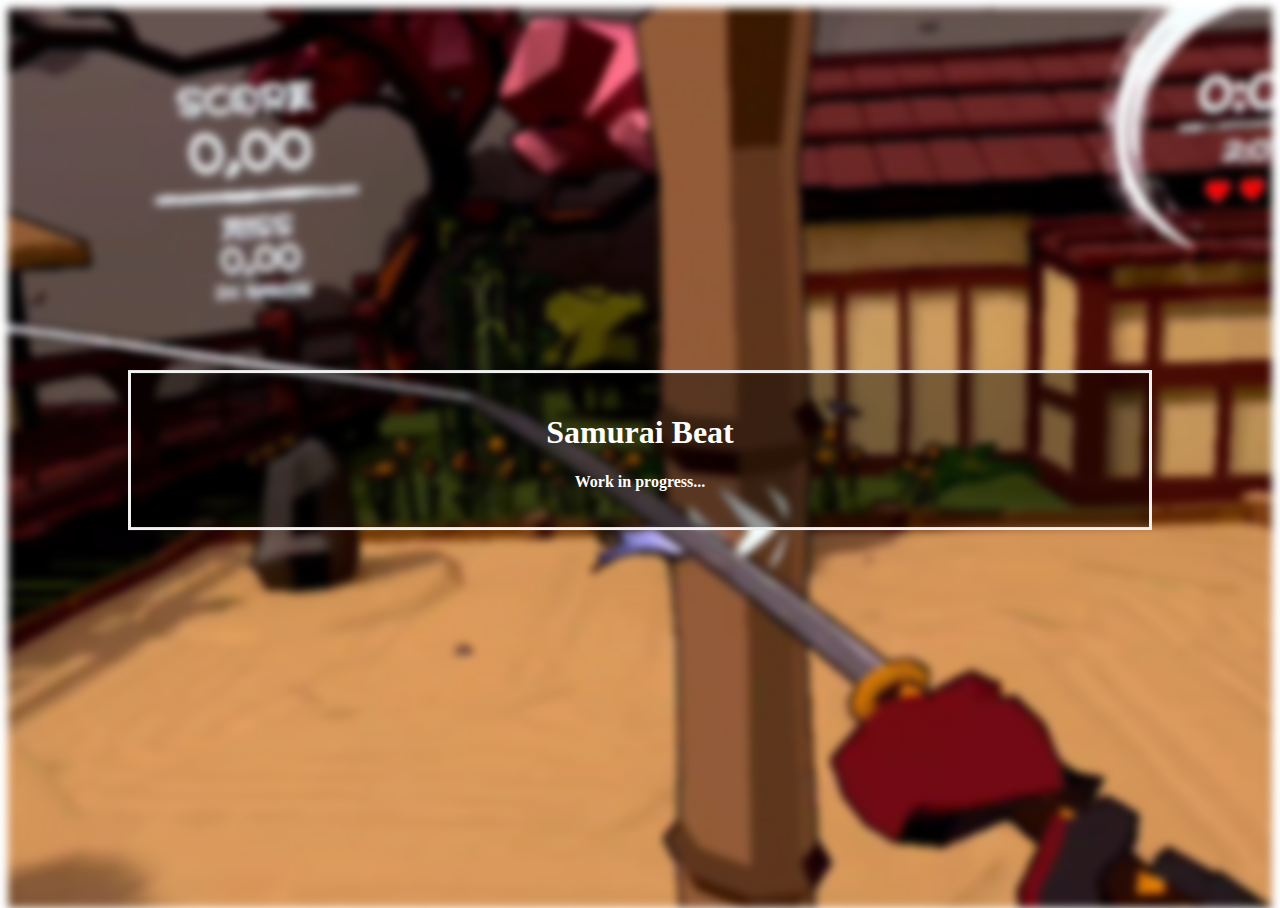
==== index.html @ 58a2ad7b "Add bootsrap" ====
<!DOCTYPE html>
<html lang="en">

<head>
    <meta charset="UTF-8" />
    <meta http-equiv="X-UA-Compatible" content="IE=edge" />
    <meta name="viewport" content="width=device-width, initial-scale=1.0" />
    <title>Samurai Beat</title>
    <meta name="title" content="Samurai Beat y">
    <meta name="description" content="Samurai Beat">
    <link href="https://cdn.jsdelivr.net/npm/bootstrap@5.3.0/dist/css/bootstrap.min.css" rel="stylesheet" integrity="sha384-9ndCyUaIbzAi2FUVXJi0CjmCapSmO7SnpJef0486qhLnuZ2cdeRhO02iuK6FUUVM" crossorigin="anonymous">
    <head>
        <title>Work in Progress</title>
        <link rel="stylesheet" type="text/css" href="css/index.css">
    </head>

<body>
    <div class="bg-image"></div>
    <div class="bg-text">
        <h1>Samurai Beat</h1>
        <p>Work in progress...</p>
    </div>
    <script src="https://cdn.jsdelivr.net/npm/bootstrap@5.3.0/dist/js/bootstrap.bundle.min.js" integrity="sha384-geWF76RCwLtnZ8qwWowPQNguL3RmwHVBC9FhGdlKrxdiJJigb/j/68SIy3Te4Bkz" crossorigin="anonymous"></script>
</body>

</html>
---- css/index.css ----
body,
html {
    height: 100%;
}

* {
    box-sizing: border-box;
}

.bg-image {
    height: 100%;
    filter: blur(4px);
    background-size: cover;
    -webkit-filter: blur(4px);
    background-position: center;
    background-repeat: no-repeat;
    background-image: url("/images/ScreenShot1.png");
}

.bg-text {
    top: 50%;
    left: 50%;
    z-index: 2;
    width: 80%;
    padding: 20px;
    color: white;
    font-weight: bold;
    text-align: center;
    position: absolute;
    border: 3px solid #f1f1f1;
    background-color: rgb(0, 0, 0);
    transform: translate(-50%, -50%);
    background-color: rgba(0, 0, 0, 0.4);
}
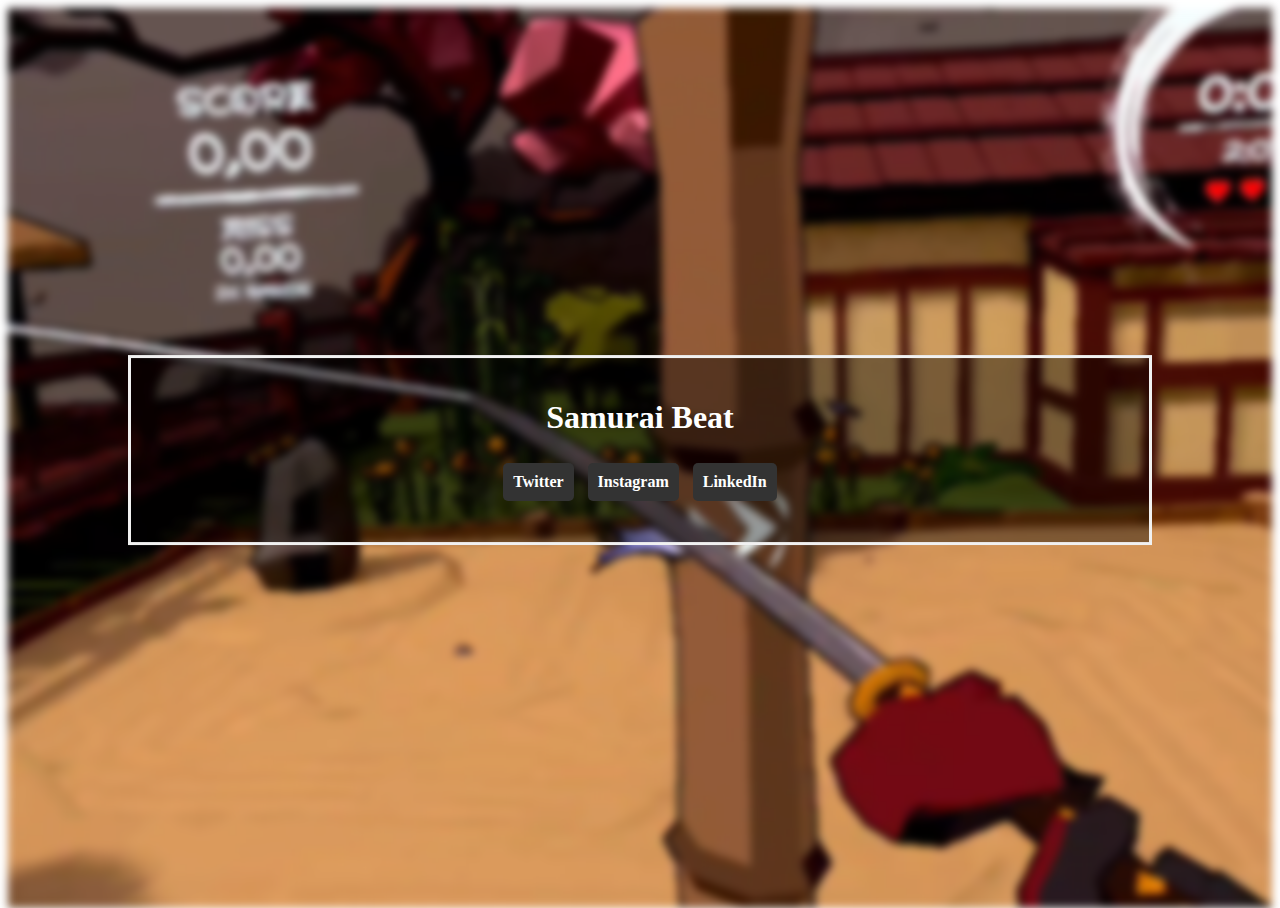
==== commit ab3e08d1: "Social media landing page" ====
--- a/index.html
+++ b/index.html
@@ -10,7 +10,7 @@
     <meta name="description" content="Samurai Beat">
     <link href="https://cdn.jsdelivr.net/npm/bootstrap@5.3.0/dist/css/bootstrap.min.css" rel="stylesheet" integrity="sha384-9ndCyUaIbzAi2FUVXJi0CjmCapSmO7SnpJef0486qhLnuZ2cdeRhO02iuK6FUUVM" crossorigin="anonymous">
     <head>
-        <title>Work in Progress</title>
+        <title>Samurai Beat</title>
         <link rel="stylesheet" type="text/css" href="css/index.css">
     </head>
 
@@ -18,8 +18,16 @@
     <div class="bg-image"></div>
     <div class="bg-text">
         <h1>Samurai Beat</h1>
-        <p>Work in progress...</p>
-    </div>
+        <p></p>
+        <div class="social-media">
+          <ul>
+            <li><a href="https://twitter.com/your-twitter-profile">Twitter</a></li>
+            <li><a href="https://instagram.com/your-instagram-profile">Instagram</a></li>
+            <li><a href="https://linkedin.com/in/your-linkedin-profile">LinkedIn</a></li>
+            <!-- Add more social media links here -->
+          </ul>
+        </div>
+
     <script src="https://cdn.jsdelivr.net/npm/bootstrap@5.3.0/dist/js/bootstrap.bundle.min.js" integrity="sha384-geWF76RCwLtnZ8qwWowPQNguL3RmwHVBC9FhGdlKrxdiJJigb/j/68SIy3Te4Bkz" crossorigin="anonymous"></script>
 </body>
 
--- a/css/index.css
+++ b/css/index.css
@@ -31,4 +31,37 @@
     background-color: rgb(0, 0, 0);
     transform: translate(-50%, -50%);
     background-color: rgba(0, 0, 0, 0.4);
+}
+
+h1 {
+    text-align: center;
+}
+
+.social-media h2 {
+    text-align: center;
+    margin-bottom: 10px;
+}
+
+.social-media ul {
+    list-style-type: none;
+    padding: 0;
+    text-align: center;
+}
+
+.social-media li {
+    display: inline-block;
+    margin: 5px;
+}
+
+.social-media a {
+    display: inline-block;
+    padding: 10px;
+    text-decoration: none;
+    color: #fff;
+    background-color: #333;
+    border-radius: 5px;
+}
+
+.social-media a:hover {
+    background-color: #555;
 }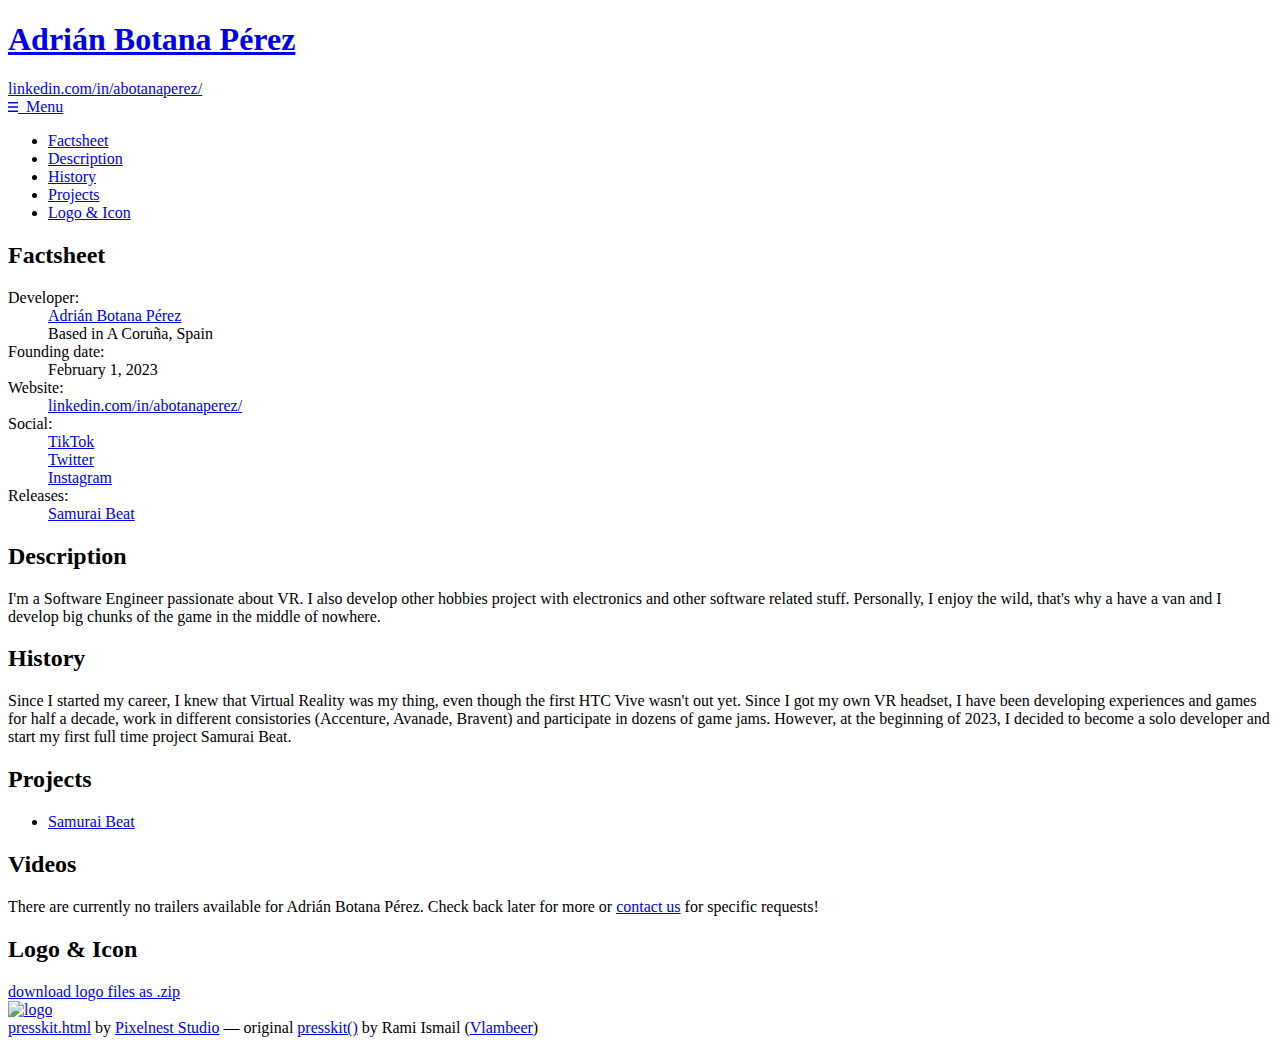
==== commit fdcbee90: "Another presskit rename" ====
--- a/index.html
+++ b/index.html
@@ -1,34 +1,237 @@
 <!DOCTYPE html>
-<html lang="en">
+<html>
 
 <head>
-    <meta charset="UTF-8" />
-    <meta http-equiv="X-UA-Compatible" content="IE=edge" />
-    <meta name="viewport" content="width=device-width, initial-scale=1.0" />
-    <title>Samurai Beat</title>
-    <meta name="title" content="Samurai Beat y">
-    <meta name="description" content="Samurai Beat">
-    <link href="https://cdn.jsdelivr.net/npm/bootstrap@5.3.0/dist/css/bootstrap.min.css" rel="stylesheet" integrity="sha384-9ndCyUaIbzAi2FUVXJi0CjmCapSmO7SnpJef0486qhLnuZ2cdeRhO02iuK6FUUVM" crossorigin="anonymous">
-    <head>
-        <title>Samurai Beat</title>
-        <link rel="stylesheet" type="text/css" href="css/index.css">
-    </head>
+  <meta charset="UTF-8">
+  <meta name="viewport" content="width=device-width, initial-scale=1.0">
+
+  <title>Adrián Botana Pérez</title>
+
+  <link rel="shortcut icon" href="images/favicon.ico?t=1685548443853">
+
+  <link rel="stylesheet" href="./css/normalize.css">
+  <link rel="stylesheet" href="./css/master.css">
+
+  <!-- Generated by presskit.html 0.13.0 (https://github.com/pixelnest/presskit.html). -->
+</head>
 
 <body>
-    <div class="bg-image"></div>
-    <div class="bg-text">
-        <h1>Samurai Beat</h1>
-        <p></p>
-        <div class="social-media">
-          <ul>
-            <li><a href="https://twitter.com/your-twitter-profile">Twitter</a></li>
-            <li><a href="https://instagram.com/your-instagram-profile">Instagram</a></li>
-            <li><a href="https://linkedin.com/in/your-linkedin-profile">LinkedIn</a></li>
-            <!-- Add more social media links here -->
-          </ul>
-        </div>
-
-    <script src="https://cdn.jsdelivr.net/npm/bootstrap@5.3.0/dist/js/bootstrap.bundle.min.js" integrity="sha384-geWF76RCwLtnZ8qwWowPQNguL3RmwHVBC9FhGdlKrxdiJJigb/j/68SIy3Te4Bkz" crossorigin="anonymous"></script>
+  <div class="page grid">
+    <nav class="page-nav nav grid__item">
+      <h1 class="nav__title">
+        <a href=".">Adrián Botana Pérez</a>
+      </h1>
+
+      <aside class="nav__subtitle">
+        <a href="https://www.linkedin.com/in/abotanaperez/">linkedin.com/in/abotanaperez/</a>
+      </aside>
+
+      <div class="nav__toggle" id="hamburger">
+        <a href="#" class="button" id="hamburger-toggle">
+          <svg width="10" height="10" viewBox="0 0 19 19" xmlns="http://www.w3.org/2000/svg">
+            <g fill="currentColor" fill-rule="nonzero">
+              <path d="M0 16h19v3H0zM0 8h19v3H0zM0 0h19v3H0z" />
+            </g>
+          </svg>
+          &nbsp;Menu
+        </a>
+      </div>
+
+      <ul class="nav__list" id="hamburger-target">
+        <li>
+          <a class="nav__item" href="#factsheet">Factsheet</a>
+        </li>
+
+        <li>
+          <a class="nav__item" href="#description">Description</a>
+        </li>
+
+        <li>
+          <a class="nav__item" href="#history">History</a>
+        </li>
+
+
+        <li>
+          <a class="nav__item" href="#projects">Projects</a>
+        </li>
+
+
+
+
+        <li>
+          <a class="nav__item" href="#logo">Logo & Icon</a>
+        </li>
+
+      </ul>
+    </nav>
+
+    <div class="page-wrapper grid__item">
+      <header class="page-header">
+      </header>
+
+      <main class="page-content" role="main">
+        <section class="block grid">
+          <aside class="factsheet grid__item">
+            <h2 id="factsheet" class="factsheet__title">Factsheet</h2>
+
+            <dl class="factsheet__list">
+              <dt>Developer:</dt>
+              <dd>
+                <a href=".">Adrián Botana Pérez</a>
+              </dd>
+              <dd>Based in A Coruña, Spain</dd>
+
+              <dt>Founding date:</dt>
+              <dd>February 1, 2023</dd>
+
+              <dt>Website:</dt>
+              <dd>
+                <a href="https://www.linkedin.com/in/abotanaperez/">linkedin.com/in/abotanaperez/</a>
+              </dd>
+
+              <dt>Social:</dt>
+              <dd>
+                <a href="https://www.tiktok.com/@adruian">TikTok</a>
+              </dd>
+              <dd>
+                <a href="https://twitter.com/adruianvr">Twitter</a>
+              </dd>
+              <dd>
+                <a href="https://www.instagram.com/adriaBotana/">Instagram</a>
+              </dd>
+
+              <dt>Releases:</dt>
+              <dd>
+                <a href="samuraibeat/index.html">Samurai Beat</a>
+              </dd>
+              <dd></dd>
+            </dl>
+
+          </aside>
+
+          <article class="description grid__item">
+            <h2 id="description">Description</h2>
+            <p>I&#x27;m a Software Engineer passionate about VR. I also develop other hobbies project
+              with electronics and other software related stuff. Personally, I enjoy the wild, that&#x27;s why a
+              have a van and I develop big chunks of the game in the middle of nowhere.</p>
+
+            <h2 id="history">History</h2>
+            <p>
+              Since I started my career, I knew that Virtual Reality was my thing, even though the first HTC
+              Vive wasn&#x27;t out yet. Since I got my own VR headset, I have been developing experiences and games
+              for half a decade, work in different consistories (Accenture, Avanade, Bravent) and participate
+              in dozens of game jams. However, at the beginning of 2023, I decided to become a solo developer
+              and start my first full time project Samurai Beat.
+            </p>
+
+
+            <h2 id="projects">Projects</h2>
+            <ul>
+              <li>
+                <a href="samuraibeat/index.html">Samurai Beat</a>
+              </li>
+            </ul>
+          </article>
+        </section>
+
+        <section class="block">
+          <h2 id="videos">Videos</h2>
+
+          <p>There are currently no trailers available for Adrián Botana Pérez. Check back later for more or <a
+              href="#contact">contact us</a> for specific requests!</p>
+        </section>
+
+
+        <section class="block">
+          <h2 id="logo">Logo & Icon</h2>
+
+          <aside class="block__notice">
+            <a href="images/logo.zip">
+              download logo files as .zip
+            </a>
+          </aside>
+
+          <a href="images/logo.jpg">
+            <img src="images/logo.jpg" alt="logo" class="logo">
+          </a>
+        </section>
+
+
+        <section class="block grid _team-fix-margin-top">
+
+        </section>
+      </main>
+
+      <footer class="page-footer">
+        <a href="https://github.com/pixelnest/presskit.html">presskit.html</a> by <a
+          href="http://pixelnest.io">Pixelnest Studio</a> — original <a href="http://dopresskit.com/">presskit()</a> by
+        Rami Ismail (<a href="http://www.vlambeer.com/">Vlambeer</a>)
+      </footer>
+    </div>
+  </div>
+
+  <script src="./js/masonry.min.js"></script>
+  <script src="./js/imagesloaded.min.js"></script>
+  <script>
+    document.addEventListener('DOMContentLoaded', function onContentLoaded() {
+      // Add masonry layout on the galleries.
+      var galleries = document.querySelectorAll('.gallery');
+
+      for (var i = 0; i < galleries.length; i++) {
+        (function (index) {
+          var gallery = galleries[index];
+
+          imagesLoaded(gallery, function onImagesLoaded() {
+            new Masonry(gallery, {
+              itemSelector: '.gallery__item'
+            });
+          });
+        })(i);
+      }
+
+      // Add mini-player to gifs.
+      var gifLinks = document.querySelectorAll('a[href$=".gif"]');
+      for (var i = 0; i < gifLinks.length; i++) {
+        (function (index) {
+          var link = gifLinks[index];
+          var img = link.querySelector('img');
+
+          // Don't add the mini-player if no thumbnail.
+          // It's already a gif, so no need to turn it on.
+          if (img.src.indexOf('.thumb.jpg') === -1) {
+            return
+          }
+
+          link.className = 'show-overlay'
+
+          link.onclick = function (e) {
+            // Make it work on IE8.
+            if (e.preventDefault) {
+              const openLinkInBackground = e.ctrlKey || e.metaKey;
+
+              // Stop default behavior, except if ctrl/cmd modifier is used.
+              // In this case, we want the link to go through and open
+              // its target in a background tab.
+              if (!openLinkInBackground) e.preventDefault();
+              e.stopPropagation();
+            } else {
+              // We don't care for the special background tab behavior on old IE.
+              e.returnValue = false;
+            }
+
+            // Remove overlay and remove thumbnail section of the image.
+            link.className = '';
+            img.src = img.src.replace('.thumb.jpg', '');
+
+            // Remove event listener after first trigger.
+            link.onclick = null;
+          }
+        }(i));
+      }
+    });
+  </script>
+
+
 </body>
 
 </html>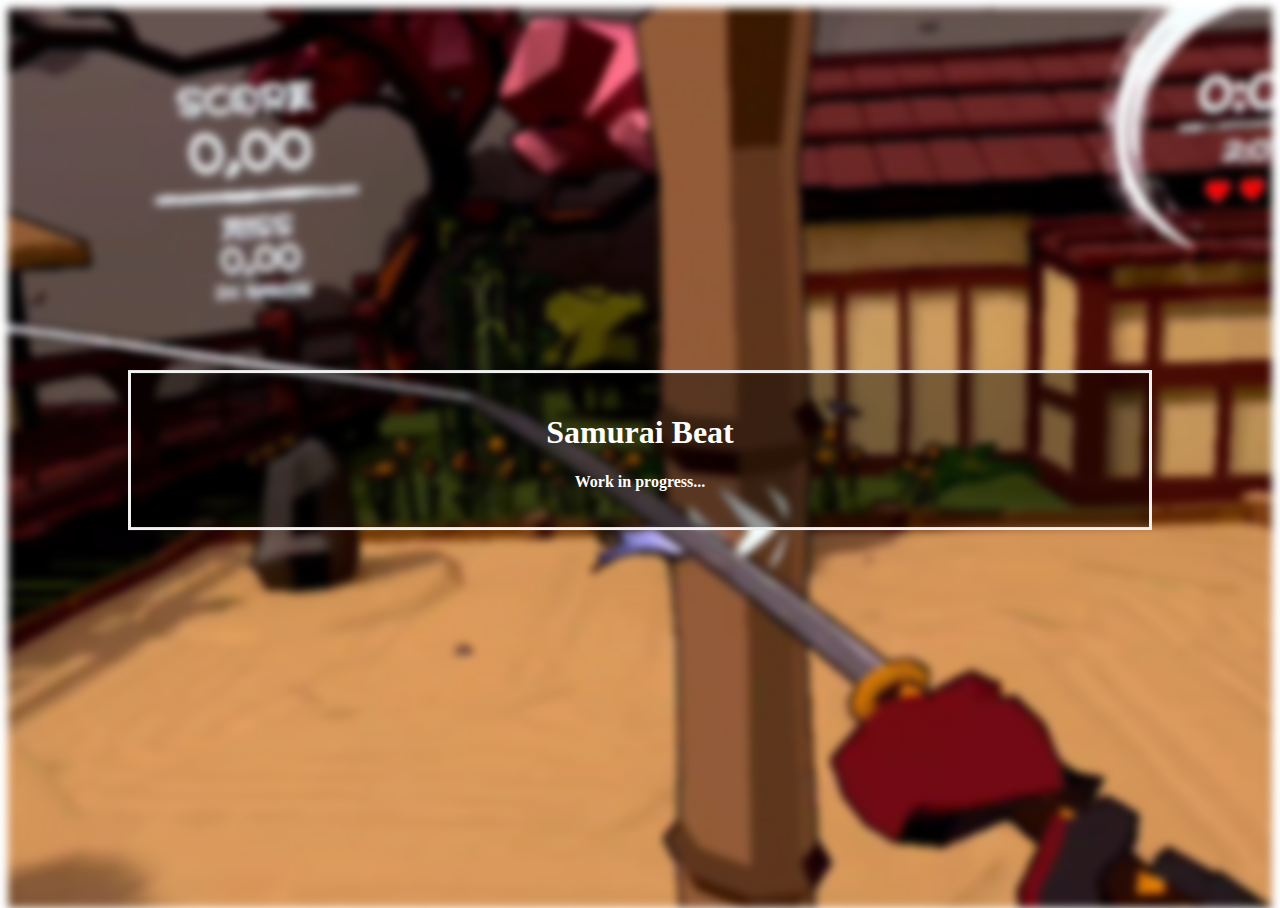
==== commit 2b424390: "Revert "Another presskit rename"" ====
--- a/index.html
+++ b/index.html
@@ -1,237 +1,26 @@
 <!DOCTYPE html>
-<html>
+<html lang="en">
 
 <head>
-  <meta charset="UTF-8">
-  <meta name="viewport" content="width=device-width, initial-scale=1.0">
-
-  <title>Adrián Botana Pérez</title>
-
-  <link rel="shortcut icon" href="images/favicon.ico?t=1685548443853">
-
-  <link rel="stylesheet" href="./css/normalize.css">
-  <link rel="stylesheet" href="./css/master.css">
-
-  <!-- Generated by presskit.html 0.13.0 (https://github.com/pixelnest/presskit.html). -->
-</head>
+    <meta charset="UTF-8" />
+    <meta http-equiv="X-UA-Compatible" content="IE=edge" />
+    <meta name="viewport" content="width=device-width, initial-scale=1.0" />
+    <title>Samurai Beat</title>
+    <meta name="title" content="Samurai Beat y">
+    <meta name="description" content="Samurai Beat">
+    <link href="https://cdn.jsdelivr.net/npm/bootstrap@5.3.0/dist/css/bootstrap.min.css" rel="stylesheet" integrity="sha384-9ndCyUaIbzAi2FUVXJi0CjmCapSmO7SnpJef0486qhLnuZ2cdeRhO02iuK6FUUVM" crossorigin="anonymous">
+    <head>
+        <title>Work in Progress</title>
+        <link rel="stylesheet" type="text/css" href="css/index.css">
+    </head>
 
 <body>
-  <div class="page grid">
-    <nav class="page-nav nav grid__item">
-      <h1 class="nav__title">
-        <a href=".">Adrián Botana Pérez</a>
-      </h1>
-
-      <aside class="nav__subtitle">
-        <a href="https://www.linkedin.com/in/abotanaperez/">linkedin.com/in/abotanaperez/</a>
-      </aside>
-
-      <div class="nav__toggle" id="hamburger">
-        <a href="#" class="button" id="hamburger-toggle">
-          <svg width="10" height="10" viewBox="0 0 19 19" xmlns="http://www.w3.org/2000/svg">
-            <g fill="currentColor" fill-rule="nonzero">
-              <path d="M0 16h19v3H0zM0 8h19v3H0zM0 0h19v3H0z" />
-            </g>
-          </svg>
-          &nbsp;Menu
-        </a>
-      </div>
-
-      <ul class="nav__list" id="hamburger-target">
-        <li>
-          <a class="nav__item" href="#factsheet">Factsheet</a>
-        </li>
-
-        <li>
-          <a class="nav__item" href="#description">Description</a>
-        </li>
-
-        <li>
-          <a class="nav__item" href="#history">History</a>
-        </li>
-
-
-        <li>
-          <a class="nav__item" href="#projects">Projects</a>
-        </li>
-
-
-
-
-        <li>
-          <a class="nav__item" href="#logo">Logo & Icon</a>
-        </li>
-
-      </ul>
-    </nav>
-
-    <div class="page-wrapper grid__item">
-      <header class="page-header">
-      </header>
-
-      <main class="page-content" role="main">
-        <section class="block grid">
-          <aside class="factsheet grid__item">
-            <h2 id="factsheet" class="factsheet__title">Factsheet</h2>
-
-            <dl class="factsheet__list">
-              <dt>Developer:</dt>
-              <dd>
-                <a href=".">Adrián Botana Pérez</a>
-              </dd>
-              <dd>Based in A Coruña, Spain</dd>
-
-              <dt>Founding date:</dt>
-              <dd>February 1, 2023</dd>
-
-              <dt>Website:</dt>
-              <dd>
-                <a href="https://www.linkedin.com/in/abotanaperez/">linkedin.com/in/abotanaperez/</a>
-              </dd>
-
-              <dt>Social:</dt>
-              <dd>
-                <a href="https://www.tiktok.com/@adruian">TikTok</a>
-              </dd>
-              <dd>
-                <a href="https://twitter.com/adruianvr">Twitter</a>
-              </dd>
-              <dd>
-                <a href="https://www.instagram.com/adriaBotana/">Instagram</a>
-              </dd>
-
-              <dt>Releases:</dt>
-              <dd>
-                <a href="samuraibeat/index.html">Samurai Beat</a>
-              </dd>
-              <dd></dd>
-            </dl>
-
-          </aside>
-
-          <article class="description grid__item">
-            <h2 id="description">Description</h2>
-            <p>I&#x27;m a Software Engineer passionate about VR. I also develop other hobbies project
-              with electronics and other software related stuff. Personally, I enjoy the wild, that&#x27;s why a
-              have a van and I develop big chunks of the game in the middle of nowhere.</p>
-
-            <h2 id="history">History</h2>
-            <p>
-              Since I started my career, I knew that Virtual Reality was my thing, even though the first HTC
-              Vive wasn&#x27;t out yet. Since I got my own VR headset, I have been developing experiences and games
-              for half a decade, work in different consistories (Accenture, Avanade, Bravent) and participate
-              in dozens of game jams. However, at the beginning of 2023, I decided to become a solo developer
-              and start my first full time project Samurai Beat.
-            </p>
-
-
-            <h2 id="projects">Projects</h2>
-            <ul>
-              <li>
-                <a href="samuraibeat/index.html">Samurai Beat</a>
-              </li>
-            </ul>
-          </article>
-        </section>
-
-        <section class="block">
-          <h2 id="videos">Videos</h2>
-
-          <p>There are currently no trailers available for Adrián Botana Pérez. Check back later for more or <a
-              href="#contact">contact us</a> for specific requests!</p>
-        </section>
-
-
-        <section class="block">
-          <h2 id="logo">Logo & Icon</h2>
-
-          <aside class="block__notice">
-            <a href="images/logo.zip">
-              download logo files as .zip
-            </a>
-          </aside>
-
-          <a href="images/logo.jpg">
-            <img src="images/logo.jpg" alt="logo" class="logo">
-          </a>
-        </section>
-
-
-        <section class="block grid _team-fix-margin-top">
-
-        </section>
-      </main>
-
-      <footer class="page-footer">
-        <a href="https://github.com/pixelnest/presskit.html">presskit.html</a> by <a
-          href="http://pixelnest.io">Pixelnest Studio</a> — original <a href="http://dopresskit.com/">presskit()</a> by
-        Rami Ismail (<a href="http://www.vlambeer.com/">Vlambeer</a>)
-      </footer>
+    <div class="bg-image"></div>
+    <div class="bg-text">
+        <h1>Samurai Beat</h1>
+        <p>Work in progress...</p>
     </div>
-  </div>
-
-  <script src="./js/masonry.min.js"></script>
-  <script src="./js/imagesloaded.min.js"></script>
-  <script>
-    document.addEventListener('DOMContentLoaded', function onContentLoaded() {
-      // Add masonry layout on the galleries.
-      var galleries = document.querySelectorAll('.gallery');
-
-      for (var i = 0; i < galleries.length; i++) {
-        (function (index) {
-          var gallery = galleries[index];
-
-          imagesLoaded(gallery, function onImagesLoaded() {
-            new Masonry(gallery, {
-              itemSelector: '.gallery__item'
-            });
-          });
-        })(i);
-      }
-
-      // Add mini-player to gifs.
-      var gifLinks = document.querySelectorAll('a[href$=".gif"]');
-      for (var i = 0; i < gifLinks.length; i++) {
-        (function (index) {
-          var link = gifLinks[index];
-          var img = link.querySelector('img');
-
-          // Don't add the mini-player if no thumbnail.
-          // It's already a gif, so no need to turn it on.
-          if (img.src.indexOf('.thumb.jpg') === -1) {
-            return
-          }
-
-          link.className = 'show-overlay'
-
-          link.onclick = function (e) {
-            // Make it work on IE8.
-            if (e.preventDefault) {
-              const openLinkInBackground = e.ctrlKey || e.metaKey;
-
-              // Stop default behavior, except if ctrl/cmd modifier is used.
-              // In this case, we want the link to go through and open
-              // its target in a background tab.
-              if (!openLinkInBackground) e.preventDefault();
-              e.stopPropagation();
-            } else {
-              // We don't care for the special background tab behavior on old IE.
-              e.returnValue = false;
-            }
-
-            // Remove overlay and remove thumbnail section of the image.
-            link.className = '';
-            img.src = img.src.replace('.thumb.jpg', '');
-
-            // Remove event listener after first trigger.
-            link.onclick = null;
-          }
-        }(i));
-      }
-    });
-  </script>
-
-
+    <script src="https://cdn.jsdelivr.net/npm/bootstrap@5.3.0/dist/js/bootstrap.bundle.min.js" integrity="sha384-geWF76RCwLtnZ8qwWowPQNguL3RmwHVBC9FhGdlKrxdiJJigb/j/68SIy3Te4Bkz" crossorigin="anonymous"></script>
 </body>
 
 </html>--- a/css/index.css
+++ b/css/index.css
@@ -0,0 +1,67 @@
+body,
+html {
+    height: 100%;
+}
+
+* {
+    box-sizing: border-box;
+}
+
+.bg-image {
+    height: 100%;
+    filter: blur(4px);
+    background-size: cover;
+    -webkit-filter: blur(4px);
+    background-position: center;
+    background-repeat: no-repeat;
+    background-image: url("/images/ScreenShot1.png");
+}
+
+.bg-text {
+    top: 50%;
+    left: 50%;
+    z-index: 2;
+    width: 80%;
+    padding: 20px;
+    color: white;
+    font-weight: bold;
+    text-align: center;
+    position: absolute;
+    border: 3px solid #f1f1f1;
+    background-color: rgb(0, 0, 0);
+    transform: translate(-50%, -50%);
+    background-color: rgba(0, 0, 0, 0.4);
+}
+
+h1 {
+    text-align: center;
+}
+
+.social-media h2 {
+    text-align: center;
+    margin-bottom: 10px;
+}
+
+.social-media ul {
+    list-style-type: none;
+    padding: 0;
+    text-align: center;
+}
+
+.social-media li {
+    display: inline-block;
+    margin: 5px;
+}
+
+.social-media a {
+    display: inline-block;
+    padding: 10px;
+    text-decoration: none;
+    color: #fff;
+    background-color: #333;
+    border-radius: 5px;
+}
+
+.social-media a:hover {
+    background-color: #555;
+}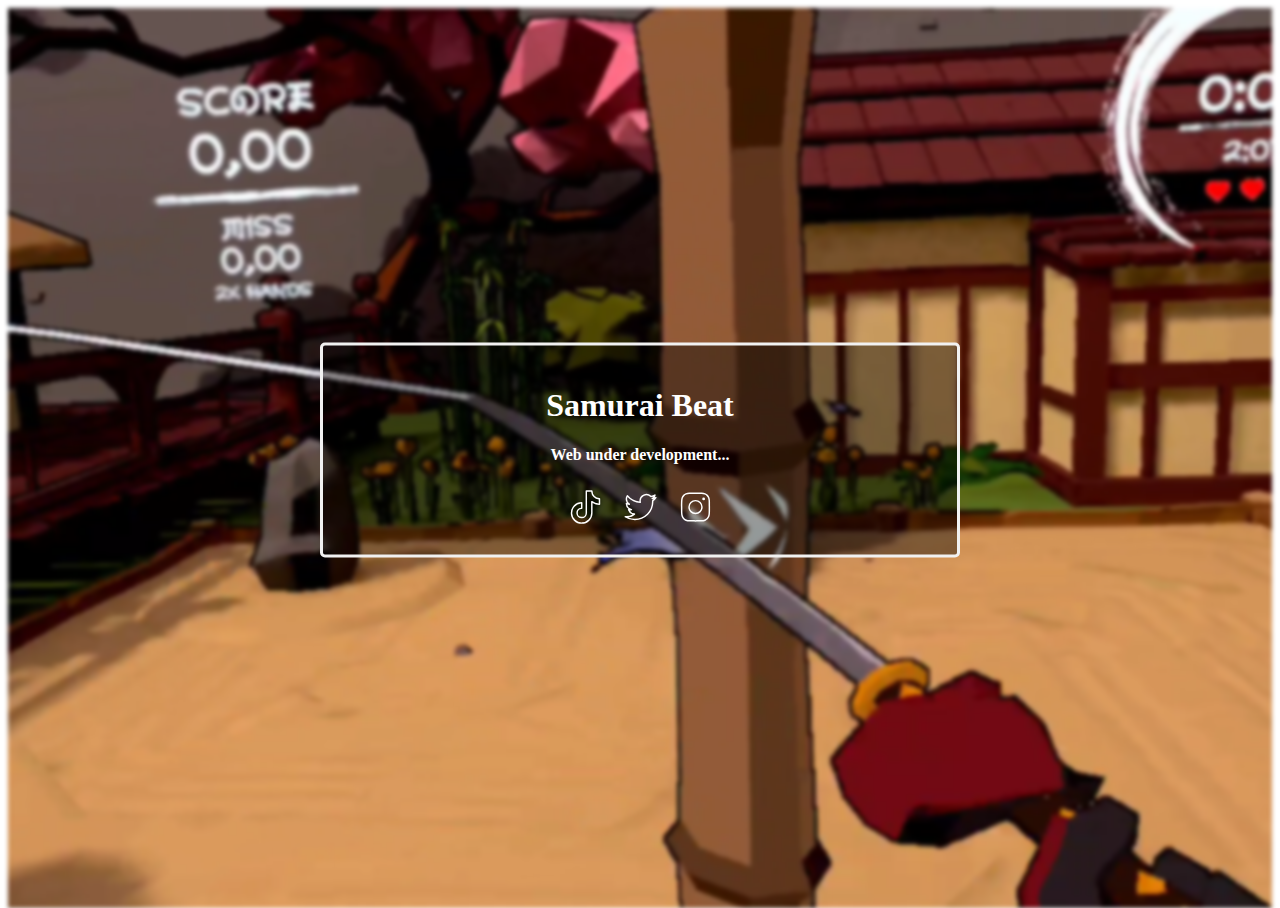
==== commit 2110674d: "Add social media links" ====
--- a/index.html
+++ b/index.html
@@ -6,11 +6,11 @@
     <meta http-equiv="X-UA-Compatible" content="IE=edge" />
     <meta name="viewport" content="width=device-width, initial-scale=1.0" />
     <title>Samurai Beat</title>
-    <meta name="title" content="Samurai Beat y">
+    <meta name="title" content="Samurai Beat">
     <meta name="description" content="Samurai Beat">
-    <link href="https://cdn.jsdelivr.net/npm/bootstrap@5.3.0/dist/css/bootstrap.min.css" rel="stylesheet" integrity="sha384-9ndCyUaIbzAi2FUVXJi0CjmCapSmO7SnpJef0486qhLnuZ2cdeRhO02iuK6FUUVM" crossorigin="anonymous">
+
     <head>
-        <title>Work in Progress</title>
+        <title>Samurai Beat</title>
         <link rel="stylesheet" type="text/css" href="css/index.css">
     </head>
 
@@ -18,9 +18,41 @@
     <div class="bg-image"></div>
     <div class="bg-text">
         <h1>Samurai Beat</h1>
-        <p>Work in progress...</p>
-    </div>
-    <script src="https://cdn.jsdelivr.net/npm/bootstrap@5.3.0/dist/js/bootstrap.bundle.min.js" integrity="sha384-geWF76RCwLtnZ8qwWowPQNguL3RmwHVBC9FhGdlKrxdiJJigb/j/68SIy3Te4Bkz" crossorigin="anonymous"></script>
+        <p>Web under development...</p>
+        <div class="social-icons">
+            <a target="_blank" rel="noopener" data-testid="SocialIcon" href="https://tiktok.com/@adruian"
+                aria-label="@adruian tiktok"><svg enable-background="new 0 0 24 24" viewBox="0 0 24 24"
+                    class="sc-gKsewC fwXqBO">
+                    <title data-testid="svgTitle" id="title_0.3944073315309198">tiktok</title>
+                    <path class="svg-color"
+                        d="M9.37,23.5a7.468,7.468,0,0,1,0-14.936.537.537,0,0,1,.538.5v3.8a.542.542,0,0,1-.5.5,2.671,2.671,0,1,0,2.645,2.669.432.432,0,0,1,0-.05V1a.5.5,0,0,1,.5-.5h3.787a.5.5,0,0,1,.5.5A4.759,4.759,0,0,0,21.59,5.76a.5.5,0,0,1,.5.5L22.1,10a.533.533,0,0,1-.519.515,9.427,9.427,0,0,1-4.741-1.268v6.789A7.476,7.476,0,0,1,9.37,23.5ZM8.908,9.585a6.466,6.466,0,1,0,6.93,6.447V8.326a.5.5,0,0,1,.791-.407A8.441,8.441,0,0,0,21.1,9.5l-.006-2.76A5.761,5.761,0,0,1,15.859,1.5H13.051V16.032a.458.458,0,0,1,0,.053,3.672,3.672,0,1,1-4.14-3.695Z">
+                    </path>
+                </svg></a>
+
+            <a target="_blank" rel="noopener" data-testid="SocialIcon" href="https://twitter.com/adruianvr"
+                aria-label="@adruian twitter"><svg enable-background="new 0 0 24 24" viewBox="0 0 24 24"
+                    class="sc-gKsewC fwXqBO">
+                    <title data-testid="svgTitle" id="title_0.8883378392584478">twitter</title>
+                    <path class="svg-color"
+                        d="M8.1,21.034A12.717,12.717,0,0,1,1.23,19.019a.5.5,0,0,1,.329-.917,8.273,8.273,0,0,0,4.992-1,4.807,4.807,0,0,1-3.173-3.13.5.5,0,0,1,.348-.636A4.821,4.821,0,0,1,1.843,9.523a.548.548,0,0,1,.247-.458.506.506,0,0,1,.5-.034l.091.049A4.816,4.816,0,0,1,2.529,4a.507.507,0,0,1,.393-.247.5.5,0,0,1,.427.183,11.781,11.781,0,0,0,7.9,4.27c-.013-.144-.02-.289-.02-.435a4.81,4.81,0,0,1,8.116-3.493,8.157,8.157,0,0,0,2.32-.93.5.5,0,0,1,.73.583,4.781,4.781,0,0,1-.662,1.32c.191-.067.378-.143.563-.225a.5.5,0,0,1,.585.135.5.5,0,0,1,.034.6,9.2,9.2,0,0,1-2.057,2.2c0,.1,0,.208,0,.313A12.636,12.636,0,0,1,8.1,21.034ZM3.527,19.105a11.72,11.72,0,0,0,4.577.929A11.645,11.645,0,0,0,19.863,8.275c0-.179,0-.357-.012-.533a.5.5,0,0,1,.207-.43,8.181,8.181,0,0,0,.959-.81,9.068,9.068,0,0,1-.932.16.5.5,0,0,1-.316-.925,3.857,3.857,0,0,0,.977-.837,9.013,9.013,0,0,1-1.465.418.5.5,0,0,1-.461-.148,3.812,3.812,0,0,0-6.491,3.473.5.5,0,0,1-.1.434.489.489,0,0,1-.409.179A12.772,12.772,0,0,1,3.09,5.167,3.812,3.812,0,0,0,4.573,9.591a.5.5,0,0,1,.2.569.523.523,0,0,1-.491.347,4.772,4.772,0,0,1-1.36-.242A3.813,3.813,0,0,0,5.9,13.257a.5.5,0,0,1,.033.972,6.63,6.63,0,0,1-1.279.17,3.809,3.809,0,0,0,3.236,1.914.5.5,0,0,1,.3.894A9.081,9.081,0,0,1,3.527,19.105Z">
+                    </path>
+                </svg>
+            </a>
+
+            <a target="_blank" rel="noopener" data-testid="SocialIcon" href="https://instagram.com/adriaBotana" aria-label="@adruian instagram">
+                <svg enable-background="new 0 0 24 24" viewBox="0 0 24 24"
+                    class="sc-gKsewC fwXqBO">
+                    <title data-testid="svgTitle" id="title_0.3636731926891872">instagram</title>
+                    <path class="svg-color"
+                        d="M21.938,7.71a7.329,7.329,0,0,0-.456-2.394,4.615,4.615,0,0,0-1.1-1.694,4.61,4.61,0,0,0-1.7-1.1,7.318,7.318,0,0,0-2.393-.456C15.185,2.012,14.817,2,12,2s-3.185.012-4.29.062a7.329,7.329,0,0,0-2.394.456,4.615,4.615,0,0,0-1.694,1.1,4.61,4.61,0,0,0-1.1,1.7A7.318,7.318,0,0,0,2.062,7.71C2.012,8.814,2,9.182,2,12s.012,3.186.062,4.29a7.329,7.329,0,0,0,.456,2.394,4.615,4.615,0,0,0,1.1,1.694,4.61,4.61,0,0,0,1.7,1.1,7.318,7.318,0,0,0,2.393.456c1.1.05,1.472.062,4.29.062s3.186-.012,4.29-.062a7.329,7.329,0,0,0,2.394-.456,4.9,4.9,0,0,0,2.8-2.8,7.318,7.318,0,0,0,.456-2.393c.05-1.1.062-1.472.062-4.29S21.988,8.814,21.938,7.71Zm-1,8.534a6.351,6.351,0,0,1-.388,2.077,3.9,3.9,0,0,1-2.228,2.229,6.363,6.363,0,0,1-2.078.388C15.159,20.988,14.8,21,12,21s-3.159-.012-4.244-.062a6.351,6.351,0,0,1-2.077-.388,3.627,3.627,0,0,1-1.35-.879,3.631,3.631,0,0,1-.879-1.349,6.363,6.363,0,0,1-.388-2.078C3.012,15.159,3,14.8,3,12s.012-3.159.062-4.244A6.351,6.351,0,0,1,3.45,5.679a3.627,3.627,0,0,1,.879-1.35A3.631,3.631,0,0,1,5.678,3.45a6.363,6.363,0,0,1,2.078-.388C8.842,3.012,9.205,3,12,3s3.158.012,4.244.062a6.351,6.351,0,0,1,2.077.388,3.627,3.627,0,0,1,1.35.879,3.631,3.631,0,0,1,.879,1.349,6.363,6.363,0,0,1,.388,2.078C20.988,8.841,21,9.2,21,12S20.988,15.159,20.938,16.244Z">
+                    </path>
+                    <path class="svg-color" d="M17.581,5.467a.953.953,0,1,0,.952.952A.954.954,0,0,0,17.581,5.467Z"></path>
+                    <path class="svg-color"
+                        d="M12,7.073A4.927,4.927,0,1,0,16.927,12,4.932,4.932,0,0,0,12,7.073Zm0,8.854A3.927,3.927,0,1,1,15.927,12,3.932,3.932,0,0,1,12,15.927Z">
+                    </path>
+                </svg>
+            </a>
+        </div>
 </body>
 
 </html>--- a/css/index.css
+++ b/css/index.css
@@ -9,9 +9,9 @@
 
 .bg-image {
     height: 100%;
-    filter: blur(4px);
+    filter: blur(2px);
     background-size: cover;
-    -webkit-filter: blur(4px);
+    -webkit-filter: blur(2px);
     background-position: center;
     background-repeat: no-repeat;
     background-image: url("/images/ScreenShot1.png");
@@ -21,47 +21,54 @@
     top: 50%;
     left: 50%;
     z-index: 2;
-    width: 80%;
+    width: 50vw;
     padding: 20px;
     color: white;
     font-weight: bold;
+    position: absolute;
     text-align: center;
-    position: absolute;
+    border-radius: 5px;
     border: 3px solid #f1f1f1;
     background-color: rgb(0, 0, 0);
     transform: translate(-50%, -50%);
     background-color: rgba(0, 0, 0, 0.4);
 }
 
-h1 {
+.bg-text h1 {
+    font-size: 2rem;
     text-align: center;
 }
 
-.social-media h2 {
-    text-align: center;
-    margin-bottom: 10px;
+.bg-text p {
+    font-size: 1rem;
 }
 
-.social-media ul {
+@media only screen and (max-width: 600px) {
+    .bg-text h1 {
+        font-size: 1rem;
+        text-align: center;
+    }
+    
+    .bg-text p {
+        font-size: 0.5rem;
+    }
+  }
+
+.social-icons {
+    padding: 0;
+    display: flex;
+    text-align: center;
+    justify-content: center;
     list-style-type: none;
-    padding: 0;
-    text-align: center;
 }
 
-.social-media li {
+.social-icons a {
     display: inline-block;
-    margin: 5px;
+    margin: 10px;
+    width: 35px;
+    height: 35px;
 }
 
-.social-media a {
-    display: inline-block;
-    padding: 10px;
-    text-decoration: none;
-    color: #fff;
-    background-color: #333;
-    border-radius: 5px;
-}
-
-.social-media a:hover {
-    background-color: #555;
+.svg-color {
+    fill: white;
 }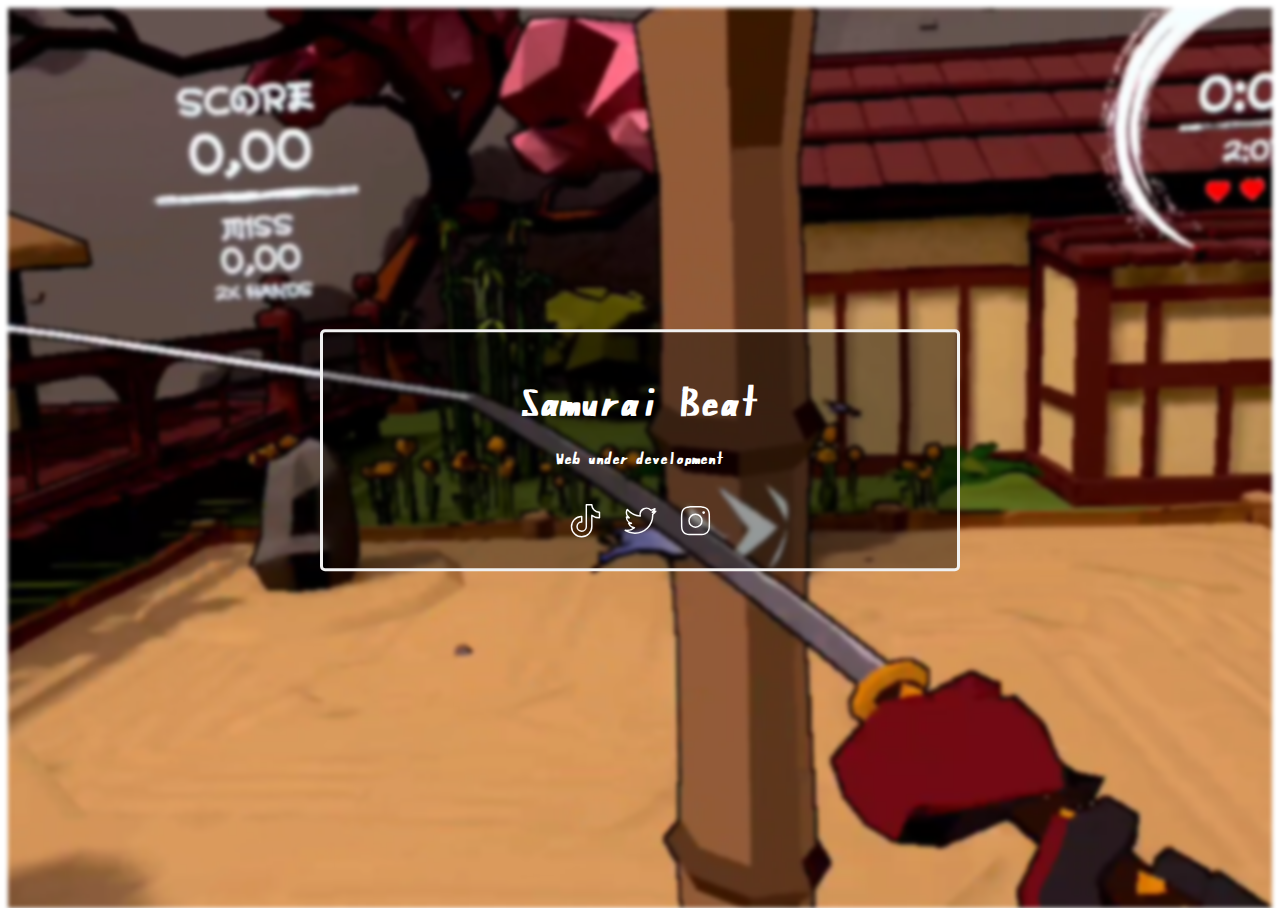
==== commit 2a4f563b: "Add custom font" ====
--- a/index.html
+++ b/index.html
@@ -18,7 +18,7 @@
     <div class="bg-image"></div>
     <div class="bg-text">
         <h1>Samurai Beat</h1>
-        <p>Web under development...</p>
+        <p>Web under development</p>
         <div class="social-icons">
             <a target="_blank" rel="noopener" data-testid="SocialIcon" href="https://tiktok.com/@adruian"
                 aria-label="@adruian tiktok"><svg enable-background="new 0 0 24 24" viewBox="0 0 24 24"
--- a/css/index.css
+++ b/css/index.css
@@ -2,6 +2,11 @@
 html {
     height: 100%;
 }
+
+@font-face {
+    font-family: kajifont;
+    src: url(/fonts/kajifont.ttf);
+  }
 
 * {
     box-sizing: border-box;
@@ -35,24 +40,15 @@
 }
 
 .bg-text h1 {
-    font-size: 2rem;
-    text-align: center;
+    font-size: 2.5rem;
+    font-family: kajifont;
 }
 
 .bg-text p {
     font-size: 1rem;
+    padding-bottom: 10px;
+    font-family: kajifont;
 }
-
-@media only screen and (max-width: 600px) {
-    .bg-text h1 {
-        font-size: 1rem;
-        text-align: center;
-    }
-    
-    .bg-text p {
-        font-size: 0.5rem;
-    }
-  }
 
 .social-icons {
     padding: 0;
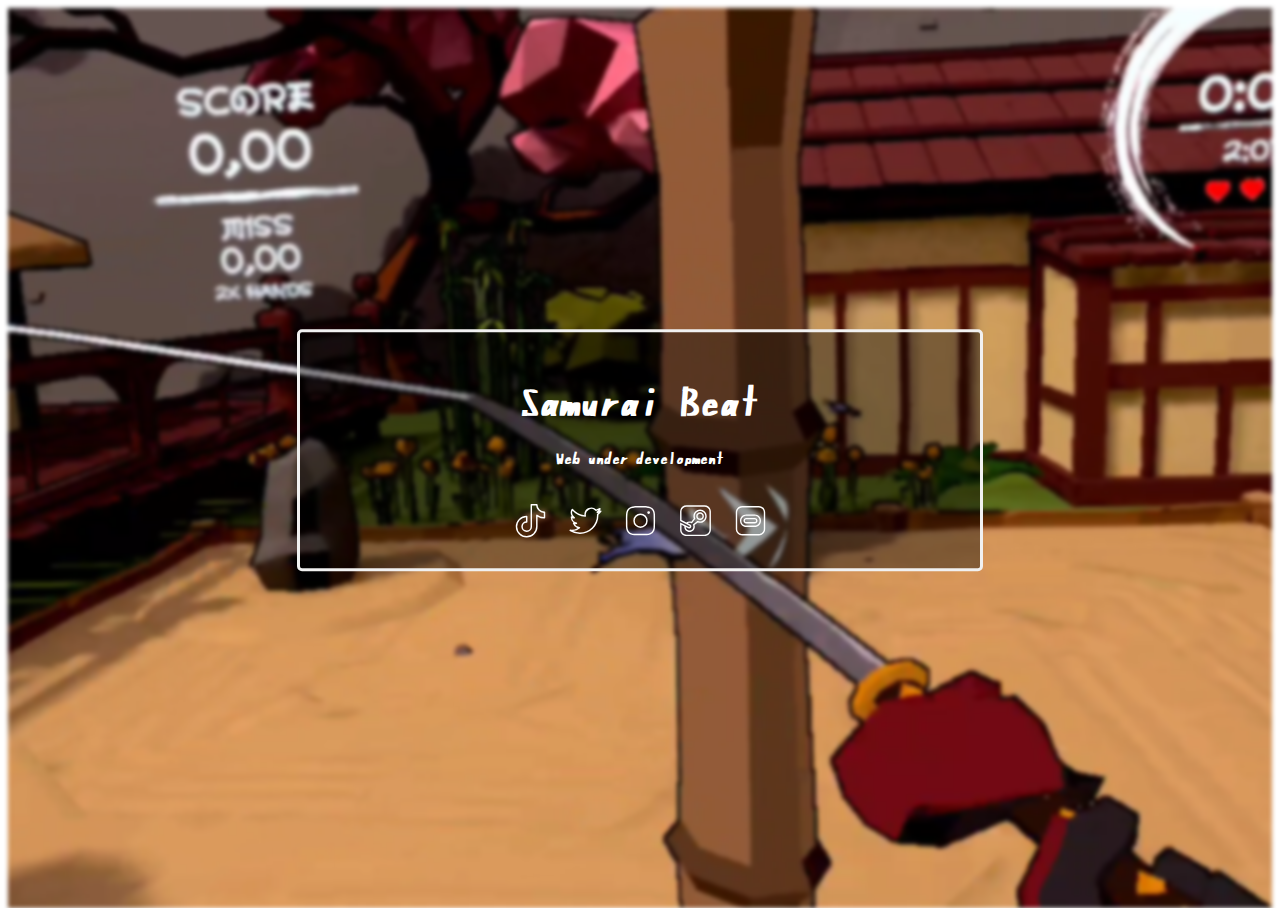
==== commit a27a99c6: "Add Stores" ====
--- a/index.html
+++ b/index.html
@@ -21,8 +21,7 @@
         <p>Web under development</p>
         <div class="social-icons">
             <a target="_blank" rel="noopener" data-testid="SocialIcon" href="https://tiktok.com/@adruian"
-                aria-label="@adruian tiktok"><svg enable-background="new 0 0 24 24" viewBox="0 0 24 24"
-                    class="sc-gKsewC fwXqBO">
+                aria-label="@adruian tiktok"><svg enable-background="new 0 0 24 24" viewBox="0 0 24 24">
                     <title data-testid="svgTitle" id="title_0.3944073315309198">tiktok</title>
                     <path class="svg-color"
                         d="M9.37,23.5a7.468,7.468,0,0,1,0-14.936.537.537,0,0,1,.538.5v3.8a.542.542,0,0,1-.5.5,2.671,2.671,0,1,0,2.645,2.669.432.432,0,0,1,0-.05V1a.5.5,0,0,1,.5-.5h3.787a.5.5,0,0,1,.5.5A4.759,4.759,0,0,0,21.59,5.76a.5.5,0,0,1,.5.5L22.1,10a.533.533,0,0,1-.519.515,9.427,9.427,0,0,1-4.741-1.268v6.789A7.476,7.476,0,0,1,9.37,23.5ZM8.908,9.585a6.466,6.466,0,1,0,6.93,6.447V8.326a.5.5,0,0,1,.791-.407A8.441,8.441,0,0,0,21.1,9.5l-.006-2.76A5.761,5.761,0,0,1,15.859,1.5H13.051V16.032a.458.458,0,0,1,0,.053,3.672,3.672,0,1,1-4.14-3.695Z">
@@ -30,8 +29,7 @@
                 </svg></a>
 
             <a target="_blank" rel="noopener" data-testid="SocialIcon" href="https://twitter.com/adruianvr"
-                aria-label="@adruian twitter"><svg enable-background="new 0 0 24 24" viewBox="0 0 24 24"
-                    class="sc-gKsewC fwXqBO">
+                aria-label="@adruian twitter"><svg enable-background="new 0 0 24 24" viewBox="0 0 24 24">
                     <title data-testid="svgTitle" id="title_0.8883378392584478">twitter</title>
                     <path class="svg-color"
                         d="M8.1,21.034A12.717,12.717,0,0,1,1.23,19.019a.5.5,0,0,1,.329-.917,8.273,8.273,0,0,0,4.992-1,4.807,4.807,0,0,1-3.173-3.13.5.5,0,0,1,.348-.636A4.821,4.821,0,0,1,1.843,9.523a.548.548,0,0,1,.247-.458.506.506,0,0,1,.5-.034l.091.049A4.816,4.816,0,0,1,2.529,4a.507.507,0,0,1,.393-.247.5.5,0,0,1,.427.183,11.781,11.781,0,0,0,7.9,4.27c-.013-.144-.02-.289-.02-.435a4.81,4.81,0,0,1,8.116-3.493,8.157,8.157,0,0,0,2.32-.93.5.5,0,0,1,.73.583,4.781,4.781,0,0,1-.662,1.32c.191-.067.378-.143.563-.225a.5.5,0,0,1,.585.135.5.5,0,0,1,.034.6,9.2,9.2,0,0,1-2.057,2.2c0,.1,0,.208,0,.313A12.636,12.636,0,0,1,8.1,21.034ZM3.527,19.105a11.72,11.72,0,0,0,4.577.929A11.645,11.645,0,0,0,19.863,8.275c0-.179,0-.357-.012-.533a.5.5,0,0,1,.207-.43,8.181,8.181,0,0,0,.959-.81,9.068,9.068,0,0,1-.932.16.5.5,0,0,1-.316-.925,3.857,3.857,0,0,0,.977-.837,9.013,9.013,0,0,1-1.465.418.5.5,0,0,1-.461-.148,3.812,3.812,0,0,0-6.491,3.473.5.5,0,0,1-.1.434.489.489,0,0,1-.409.179A12.772,12.772,0,0,1,3.09,5.167,3.812,3.812,0,0,0,4.573,9.591a.5.5,0,0,1,.2.569.523.523,0,0,1-.491.347,4.772,4.772,0,0,1-1.36-.242A3.813,3.813,0,0,0,5.9,13.257a.5.5,0,0,1,.033.972,6.63,6.63,0,0,1-1.279.17,3.809,3.809,0,0,0,3.236,1.914.5.5,0,0,1,.3.894A9.081,9.081,0,0,1,3.527,19.105Z">
@@ -39,16 +37,35 @@
                 </svg>
             </a>
 
-            <a target="_blank" rel="noopener" data-testid="SocialIcon" href="https://instagram.com/adriaBotana" aria-label="@adruian instagram">
-                <svg enable-background="new 0 0 24 24" viewBox="0 0 24 24"
-                    class="sc-gKsewC fwXqBO">
+            <a target="_blank" rel="noopener" data-testid="SocialIcon" href="https://instagram.com/adriaBotana"
+                aria-label="@adruian instagram">
+                <svg enable-background="new 0 0 24 24" viewBox="0 0 24 24">
                     <title data-testid="svgTitle" id="title_0.3636731926891872">instagram</title>
                     <path class="svg-color"
                         d="M21.938,7.71a7.329,7.329,0,0,0-.456-2.394,4.615,4.615,0,0,0-1.1-1.694,4.61,4.61,0,0,0-1.7-1.1,7.318,7.318,0,0,0-2.393-.456C15.185,2.012,14.817,2,12,2s-3.185.012-4.29.062a7.329,7.329,0,0,0-2.394.456,4.615,4.615,0,0,0-1.694,1.1,4.61,4.61,0,0,0-1.1,1.7A7.318,7.318,0,0,0,2.062,7.71C2.012,8.814,2,9.182,2,12s.012,3.186.062,4.29a7.329,7.329,0,0,0,.456,2.394,4.615,4.615,0,0,0,1.1,1.694,4.61,4.61,0,0,0,1.7,1.1,7.318,7.318,0,0,0,2.393.456c1.1.05,1.472.062,4.29.062s3.186-.012,4.29-.062a7.329,7.329,0,0,0,2.394-.456,4.9,4.9,0,0,0,2.8-2.8,7.318,7.318,0,0,0,.456-2.393c.05-1.1.062-1.472.062-4.29S21.988,8.814,21.938,7.71Zm-1,8.534a6.351,6.351,0,0,1-.388,2.077,3.9,3.9,0,0,1-2.228,2.229,6.363,6.363,0,0,1-2.078.388C15.159,20.988,14.8,21,12,21s-3.159-.012-4.244-.062a6.351,6.351,0,0,1-2.077-.388,3.627,3.627,0,0,1-1.35-.879,3.631,3.631,0,0,1-.879-1.349,6.363,6.363,0,0,1-.388-2.078C3.012,15.159,3,14.8,3,12s.012-3.159.062-4.244A6.351,6.351,0,0,1,3.45,5.679a3.627,3.627,0,0,1,.879-1.35A3.631,3.631,0,0,1,5.678,3.45a6.363,6.363,0,0,1,2.078-.388C8.842,3.012,9.205,3,12,3s3.158.012,4.244.062a6.351,6.351,0,0,1,2.077.388,3.627,3.627,0,0,1,1.35.879,3.631,3.631,0,0,1,.879,1.349,6.363,6.363,0,0,1,.388,2.078C20.988,8.841,21,9.2,21,12S20.988,15.159,20.938,16.244Z">
                     </path>
-                    <path class="svg-color" d="M17.581,5.467a.953.953,0,1,0,.952.952A.954.954,0,0,0,17.581,5.467Z"></path>
+                    <path class="svg-color" d="M17.581,5.467a.953.953,0,1,0,.952.952A.954.954,0,0,0,17.581,5.467Z">
+                    </path>
                     <path class="svg-color"
                         d="M12,7.073A4.927,4.927,0,1,0,16.927,12,4.932,4.932,0,0,0,12,7.073Zm0,8.854A3.927,3.927,0,1,1,15.927,12,3.932,3.932,0,0,1,12,15.927Z">
+                    </path>
+                </svg>
+            </a>
+
+            <a target="_blank" rel="noopener" data-testid="SocialIcon"
+                href="https://store.steampowered.com/app/2438010/Samurai_Beat/" aria-label="steam">
+                <svg xmlns="http://www.w3.org/2000/svg" viewBox="0 0 50 50">
+                    <path class="svg-color"
+                        d="M 12 3 C 7.04 3 3 7.04 3 12 L 3 25.380859 L 16.419922 32.089844 C 16.919922 32.319844 17.140156 32.919922 16.910156 33.419922 C 16.740156 33.789922 16.38 34 16 34 C 15.86 34 15.720078 33.970156 15.580078 33.910156 L 3 27.619141 L 3 38 C 3 42.96 7.04 47 12 47 L 38 47 C 42.96 47 47 42.96 47 38 L 47 12 C 47 7.04 42.96 3 38 3 L 12 3 z M 12 5 L 38 5 C 41.86 5 45 8.14 45 12 L 45 38 C 45 41.86 41.86 45 38 45 L 12 45 C 8.14 45 5 41.86 5 38 L 5 30.859375 L 9.0195312 32.869141 C 9.0095313 33.079141 9 33.29 9 33.5 C 9 37.64 12.36 41 16.5 41 C 20.64 41 24 37.64 24 33.5 C 24 32.65 23.860078 31.819297 23.580078 31.029297 L 28.330078 27.449219 C 29.340078 27.819219 30.4 28 31.5 28 C 36.74 28 41 23.74 41 18.5 C 41 13.26 36.74 9 31.5 9 C 26.26 9 22 13.26 22 18.5 C 22 19.62 22.190312 20.71 22.570312 21.75 L 19.119141 26.470703 C 18.289141 26.160703 17.4 26 16.5 26 C 14.76 26 13.160625 26.589844 11.890625 27.589844 L 5 24.150391 L 5 12 C 5 8.14 8.14 5 12 5 z M 31.5 11 C 35.64 11 39 14.36 39 18.5 C 39 22.64 35.64 26 31.5 26 C 30.47 26 29.490078 25.800391 28.580078 25.400391 C 28.250078 25.250391 27.870078 25.299766 27.580078 25.509766 L 21.759766 29.900391 C 21.379766 30.190391 21.260937 30.700859 21.460938 31.130859 C 21.820938 31.870859 22 32.67 22 33.5 C 22 36.53 19.53 39 16.5 39 C 13.6 39 11.199531 36.729141 11.019531 33.869141 L 14.689453 35.699219 L 14.720703 35.710938 L 14.740234 35.720703 C 15.140234 35.910703 15.56 36 16 36 C 17.17 36 18.240703 35.319766 18.720703 34.259766 C 19.410703 32.769766 18.769062 30.999063 17.289062 30.289062 L 13.960938 28.630859 C 14.720937 28.230859 15.58 28 16.5 28 C 17.38 28 18.22 28.199609 19 28.599609 C 19.44 28.829609 19.979531 28.700781 20.269531 28.300781 L 23.369141 24.060547 L 24.509766 22.480469 C 24.719766 22.200469 24.769141 21.820234 24.619141 21.490234 C 24.209141 20.550234 24 19.54 24 18.5 C 24 14.36 27.36 11 31.5 11 z M 31.5 13 C 28.474279 13 26 15.474279 26 18.5 C 26 21.525721 28.474279 24 31.5 24 C 34.525721 24 37 21.525721 37 18.5 C 37 15.474279 34.525721 13 31.5 13 z M 31.5 15 C 33.444841 15 35 16.555159 35 18.5 C 35 20.444841 33.444841 22 31.5 22 C 29.555159 22 28 20.444841 28 18.5 C 28 16.555159 29.555159 15 31.5 15 z">
+                    </path>
+                </svg>
+            </a>
+
+            <a target="_blank" rel="noopener" data-testid="SocialIcon"
+                href="https://www.oculus.com/experiences/quest/5182757595089771/" aria-label="steam">
+                <svg xmlns="http://www.w3.org/2000/svg" viewBox="0 0 50 50">
+                    <path class="svg-color"
+                        d="M 13.148438 4 C 8.1071126 4 4 8.1071126 4 13.148438 L 4 36.851562 C 4 41.892888 8.1071126 46 13.148438 46 L 36.851562 46 C 41.892888 46 46 41.892888 46 36.851562 L 46 13.148438 C 46 8.1071126 41.892888 4 36.851562 4 L 13.148438 4 z M 13.148438 6 L 36.851562 6 C 40.812238 6 44 9.1877614 44 13.148438 L 44 36.851562 C 44 40.812238 40.812238 44 36.851562 44 L 13.148438 44 C 9.1877614 44 6 40.812238 6 36.851562 L 6 13.148438 C 6 9.1877614 9.1877614 6 13.148438 6 z M 19 16 C 14.041484 16 10 20.041484 10 25 C 10 29.958516 14.041484 34 19 34 L 31 34 C 35.958516 34 40 29.958516 40 25 C 40 20.041484 35.958516 16 31 16 L 19 16 z M 19 18 L 31 18 C 34.877484 18 38 21.122516 38 25 C 38 28.877484 34.877484 32 31 32 L 19 32 C 15.122516 32 12 28.877484 12 25 C 12 21.122516 15.122516 18 19 18 z M 19 21 C 16.802666 21 15 22.802666 15 25 C 15 27.197334 16.802666 29 19 29 L 31 29 C 33.197334 29 35 27.197334 35 25 C 35 22.802666 33.197334 21 31 21 L 19 21 z M 19 23 L 31 23 C 32.116666 23 33 23.883334 33 25 C 33 26.116666 32.116666 27 31 27 L 19 27 C 17.883334 27 17 26.116666 17 25 C 17 23.883334 17.883334 23 19 23 z">
                     </path>
                 </svg>
             </a>
--- a/css/index.css
+++ b/css/index.css
@@ -6,10 +6,6 @@
 @font-face {
     font-family: kajifont;
     src: url(/fonts/kajifont.ttf);
-  }
-
-* {
-    box-sizing: border-box;
 }
 
 .bg-image {
@@ -54,15 +50,15 @@
     padding: 0;
     display: flex;
     text-align: center;
+    list-style-type: none;
     justify-content: center;
-    list-style-type: none;
 }
 
 .social-icons a {
-    display: inline-block;
-    margin: 10px;
     width: 35px;
     height: 35px;
+    margin: 10px;
+    display: inline-block;
 }
 
 .svg-color {
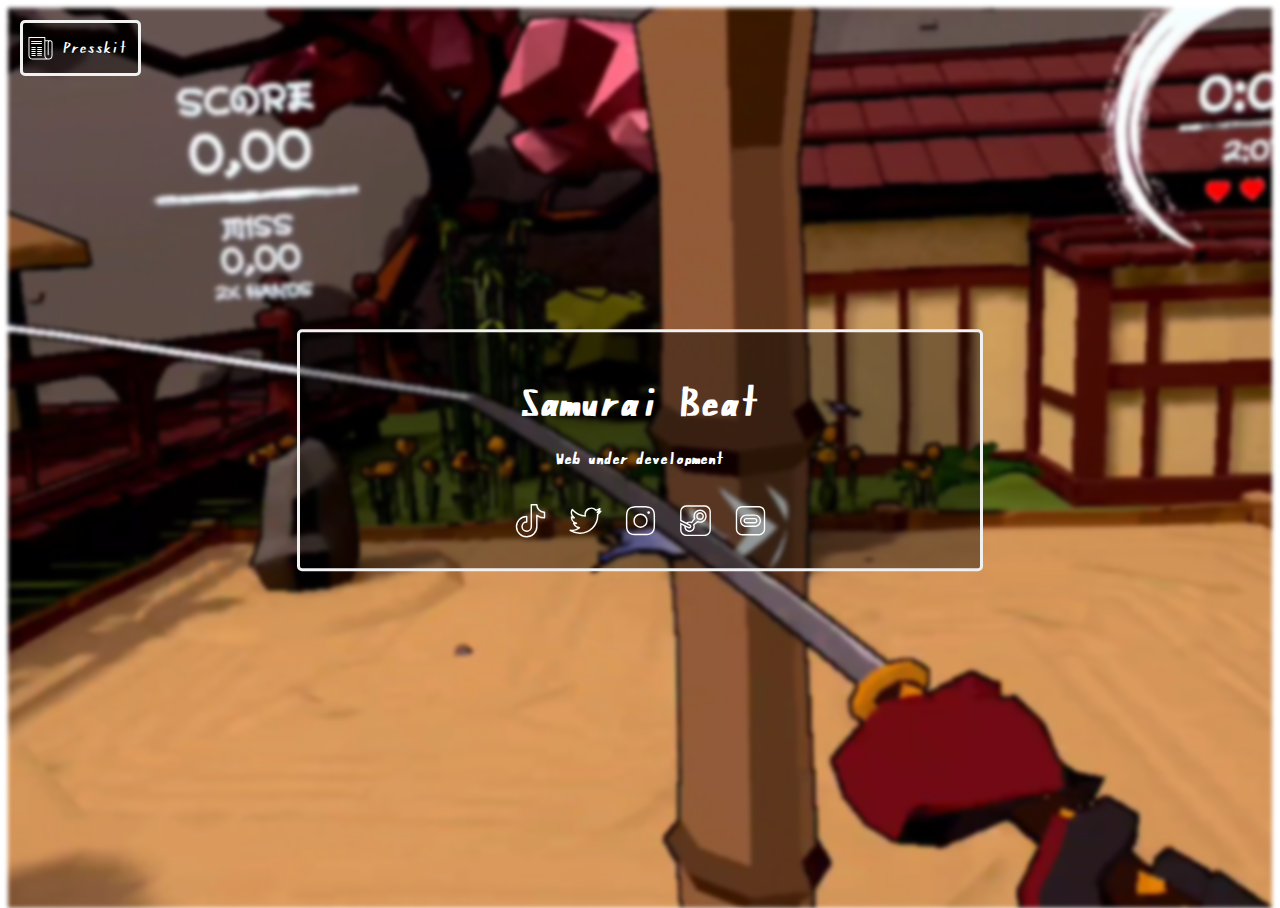
==== commit 97b1de1a: "Add presskit link" ====
--- a/index.html
+++ b/index.html
@@ -16,6 +16,14 @@
 
 <body>
     <div class="bg-image"></div>
+    <a class="presskit" href="https://samuraibeatvr.com/presskit/product/index.html">
+        <svg xmlns="http://www.w3.org/2000/svg" viewBox="0 0 50 50">
+            <path
+                d="M 1.71875 2.78125 C 1.253906 2.886719 0.925781 3.304688 0.9375 3.78125 L 0.9375 39.46875 C 0.9375 43.714844 3.144531 46.109375 5.3125 47.1875 C 7.480469 48.265625 9.625 48.21875 9.625 48.21875 L 40.375 48.21875 L 40.375 48.125 C 40.855469 48.179688 41.375 48.21875 41.375 48.21875 C 41.375 48.21875 43.296875 48.230469 45.21875 47.125 C 47.09375 46.046875 48.941406 43.765625 49.03125 39.8125 C 49.042969 39.792969 49.054688 39.769531 49.0625 39.75 C 49.0625 39.726563 49.0625 39.710938 49.0625 39.6875 C 49.066406 39.636719 49.066406 39.582031 49.0625 39.53125 L 49.0625 14.4375 C 49.0625 14.425781 49.0625 14.417969 49.0625 14.40625 C 49.0625 14.40625 49.078125 13.234375 48.46875 12.03125 C 47.859375 10.828125 46.441406 9.53125 44.21875 9.53125 L 44.21875 9.5 L 34.75 9.5 L 34.75 11.5 L 40.3125 11.5 C 40.191406 11.671875 40.089844 11.828125 40 12 C 39.390625 13.191406 39.375 14.375 39.375 14.375 L 39.375 38.625 C 39.371094 38.984375 39.558594 39.320313 39.871094 39.503906 C 40.183594 39.683594 40.566406 39.683594 40.878906 39.503906 C 41.191406 39.320313 41.378906 38.984375 41.375 38.625 L 41.375 14.375 C 41.375 14.347656 41.414063 13.625 41.78125 12.90625 C 42.15625 12.175781 42.683594 11.53125 44.21875 11.53125 C 45.75 11.53125 46.277344 12.191406 46.65625 12.9375 C 47.027344 13.671875 47.09375 14.410156 47.09375 14.4375 L 47.0625 14.4375 L 47.0625 39.53125 C 47.0625 43.089844 45.640625 44.589844 44.21875 45.40625 C 42.796875 46.222656 41.375 46.21875 41.375 46.21875 C 41.375 46.21875 39.683594 46.195313 38 45.34375 C 36.316406 44.492188 34.6875 42.996094 34.6875 39.46875 L 34.6875 3.78125 C 34.6875 3.230469 34.238281 2.78125 33.6875 2.78125 L 1.9375 2.78125 C 1.863281 2.773438 1.792969 2.773438 1.71875 2.78125 Z M 2.9375 4.78125 L 32.6875 4.78125 L 32.6875 39.46875 C 32.6875 42.757813 34.082031 44.910156 35.71875 46.21875 L 9.625 46.21875 C 9.613281 46.21875 9.605469 46.21875 9.59375 46.21875 C 9.59375 46.21875 9.164063 46.222656 8.53125 46.125 C 8.214844 46.074219 7.863281 45.992188 7.46875 45.875 C 7.074219 45.757813 6.636719 45.613281 6.21875 45.40625 C 6.007813 45.300781 5.796875 45.191406 5.59375 45.0625 C 4.164063 44.164063 2.9375 42.613281 2.9375 39.46875 Z M 6.9375 11 C 6.386719 11.078125 6 11.589844 6.078125 12.140625 C 6.15625 12.691406 6.667969 13.078125 7.21875 13 L 26.9375 13 C 27.296875 13.003906 27.632813 12.816406 27.816406 12.503906 C 27.996094 12.191406 27.996094 11.808594 27.816406 11.496094 C 27.632813 11.183594 27.296875 10.996094 26.9375 11 L 7.21875 11 C 7.1875 11 7.15625 11 7.125 11 C 7.09375 11 7.0625 11 7.03125 11 C 7 11 6.96875 11 6.9375 11 Z M 6.9375 15 C 6.386719 15.078125 6 15.589844 6.078125 16.140625 C 6.15625 16.691406 6.667969 17.078125 7.21875 17 L 26.9375 17 C 27.296875 17.003906 27.632813 16.816406 27.816406 16.503906 C 27.996094 16.191406 27.996094 15.808594 27.816406 15.496094 C 27.632813 15.183594 27.296875 14.996094 26.9375 15 L 7.21875 15 C 7.1875 15 7.15625 15 7.125 15 C 7.09375 15 7.0625 15 7.03125 15 C 7 15 6.96875 15 6.9375 15 Z M 7.40625 23 C 6.855469 23.078125 6.46875 23.589844 6.546875 24.140625 C 6.625 24.691406 7.136719 25.078125 7.6875 25 L 14.46875 25 C 14.828125 25.003906 15.164063 24.816406 15.347656 24.503906 C 15.527344 24.191406 15.527344 23.808594 15.347656 23.496094 C 15.164063 23.183594 14.828125 22.996094 14.46875 23 L 7.6875 23 C 7.65625 23 7.625 23 7.59375 23 C 7.5625 23 7.53125 23 7.5 23 C 7.46875 23 7.4375 23 7.40625 23 Z M 18.9375 23 C 18.386719 23.078125 18 23.589844 18.078125 24.140625 C 18.15625 24.691406 18.667969 25.078125 19.21875 25 L 26.9375 25 C 27.296875 25.003906 27.632813 24.816406 27.816406 24.503906 C 27.996094 24.191406 27.996094 23.808594 27.816406 23.496094 C 27.632813 23.183594 27.296875 22.996094 26.9375 23 L 19.21875 23 C 19.1875 23 19.15625 23 19.125 23 C 19.09375 23 19.0625 23 19.03125 23 C 19 23 18.96875 23 18.9375 23 Z M 7.40625 27 C 6.855469 27.078125 6.46875 27.589844 6.546875 28.140625 C 6.625 28.691406 7.136719 29.078125 7.6875 29 L 14.46875 29 C 14.828125 29.003906 15.164063 28.816406 15.347656 28.503906 C 15.527344 28.191406 15.527344 27.808594 15.347656 27.496094 C 15.164063 27.183594 14.828125 26.996094 14.46875 27 L 7.6875 27 C 7.65625 27 7.625 27 7.59375 27 C 7.5625 27 7.53125 27 7.5 27 C 7.46875 27 7.4375 27 7.40625 27 Z M 18.9375 27 C 18.386719 27.078125 18 27.589844 18.078125 28.140625 C 18.15625 28.691406 18.667969 29.078125 19.21875 29 L 26.9375 29 C 27.296875 29.003906 27.632813 28.816406 27.816406 28.503906 C 27.996094 28.191406 27.996094 27.808594 27.816406 27.496094 C 27.632813 27.183594 27.296875 26.996094 26.9375 27 L 19.21875 27 C 19.1875 27 19.15625 27 19.125 27 C 19.09375 27 19.0625 27 19.03125 27 C 19 27 18.96875 27 18.9375 27 Z M 18.9375 30.78125 C 18.386719 30.859375 18 31.371094 18.078125 31.921875 C 18.15625 32.472656 18.667969 32.859375 19.21875 32.78125 L 26.9375 32.78125 C 27.296875 32.785156 27.632813 32.597656 27.816406 32.285156 C 27.996094 31.972656 27.996094 31.589844 27.816406 31.277344 C 27.632813 30.964844 27.296875 30.777344 26.9375 30.78125 L 19.21875 30.78125 C 19.15625 30.773438 19.09375 30.773438 19.03125 30.78125 C 19 30.78125 18.96875 30.78125 18.9375 30.78125 Z M 7.40625 31 C 6.855469 31.078125 6.46875 31.589844 6.546875 32.140625 C 6.625 32.691406 7.136719 33.078125 7.6875 33 L 14.46875 33 C 14.828125 33.003906 15.164063 32.816406 15.347656 32.503906 C 15.527344 32.191406 15.527344 31.808594 15.347656 31.496094 C 15.164063 31.183594 14.828125 30.996094 14.46875 31 L 7.6875 31 C 7.65625 31 7.625 31 7.59375 31 C 7.5625 31 7.53125 31 7.5 31 C 7.46875 31 7.4375 31 7.40625 31 Z M 18.9375 34.78125 C 18.386719 34.859375 18 35.371094 18.078125 35.921875 C 18.15625 36.472656 18.667969 36.859375 19.21875 36.78125 L 26.9375 36.78125 C 27.296875 36.785156 27.632813 36.597656 27.816406 36.285156 C 27.996094 35.972656 27.996094 35.589844 27.816406 35.277344 C 27.632813 34.964844 27.296875 34.777344 26.9375 34.78125 L 19.21875 34.78125 C 19.15625 34.773438 19.09375 34.773438 19.03125 34.78125 C 19 34.78125 18.96875 34.78125 18.9375 34.78125 Z M 7.40625 35 C 6.855469 35.078125 6.46875 35.589844 6.546875 36.140625 C 6.625 36.691406 7.136719 37.078125 7.6875 37 L 14.46875 37 C 14.828125 37.003906 15.164063 36.816406 15.347656 36.503906 C 15.527344 36.191406 15.527344 35.808594 15.347656 35.496094 C 15.164063 35.183594 14.828125 34.996094 14.46875 35 L 7.6875 35 C 7.65625 35 7.625 35 7.59375 35 C 7.5625 35 7.53125 35 7.5 35 C 7.46875 35 7.4375 35 7.40625 35 Z M 18.9375 38.53125 C 18.386719 38.609375 18 39.121094 18.078125 39.671875 C 18.15625 40.222656 18.667969 40.609375 19.21875 40.53125 L 26.9375 40.53125 C 27.296875 40.535156 27.632813 40.347656 27.816406 40.035156 C 27.996094 39.722656 27.996094 39.339844 27.816406 39.027344 C 27.632813 38.714844 27.296875 38.527344 26.9375 38.53125 L 19.21875 38.53125 C 19.1875 38.53125 19.15625 38.53125 19.125 38.53125 C 19.09375 38.53125 19.0625 38.53125 19.03125 38.53125 C 19 38.53125 18.96875 38.53125 18.9375 38.53125 Z M 7.40625 39 C 6.855469 39.078125 6.46875 39.589844 6.546875 40.140625 C 6.625 40.691406 7.136719 41.078125 7.6875 41 L 14.46875 41 C 14.828125 41.003906 15.164063 40.816406 15.347656 40.503906 C 15.527344 40.191406 15.527344 39.808594 15.347656 39.496094 C 15.164063 39.183594 14.828125 38.996094 14.46875 39 L 7.6875 39 C 7.65625 39 7.625 39 7.59375 39 C 7.5625 39 7.53125 39 7.5 39 C 7.46875 39 7.4375 39 7.40625 39 Z">
+            </path>
+        </svg>
+        <p>Presskit</p>
+    </a>
     <div class="bg-text">
         <h1>Samurai Beat</h1>
         <p>Web under development</p>
--- a/css/index.css
+++ b/css/index.css
@@ -18,6 +18,34 @@
     background-image: url("/images/ScreenShot1.png");
 }
 
+.presskit {
+    top: 20px;
+    left: 20px;
+    width: 115px;
+    height: 50px;
+    display: flex;
+    text-align: center;
+    position: absolute;
+    border-radius: 5px;
+    text-decoration: none;
+    border: 3px solid #f1f1f1;
+    background-color: rgba(0, 0, 0, 0.4);
+
+}
+
+.presskit p{
+    color: white;
+    font-size: 1rem;
+    padding-left: 10px;
+    font-family: kajifont;
+}
+
+.presskit svg{
+    width: 25px;
+    fill: white;
+    padding-left: 5px;
+}
+
 .bg-text {
     top: 50%;
     left: 50%;
@@ -30,7 +58,6 @@
     text-align: center;
     border-radius: 5px;
     border: 3px solid #f1f1f1;
-    background-color: rgb(0, 0, 0);
     transform: translate(-50%, -50%);
     background-color: rgba(0, 0, 0, 0.4);
 }
